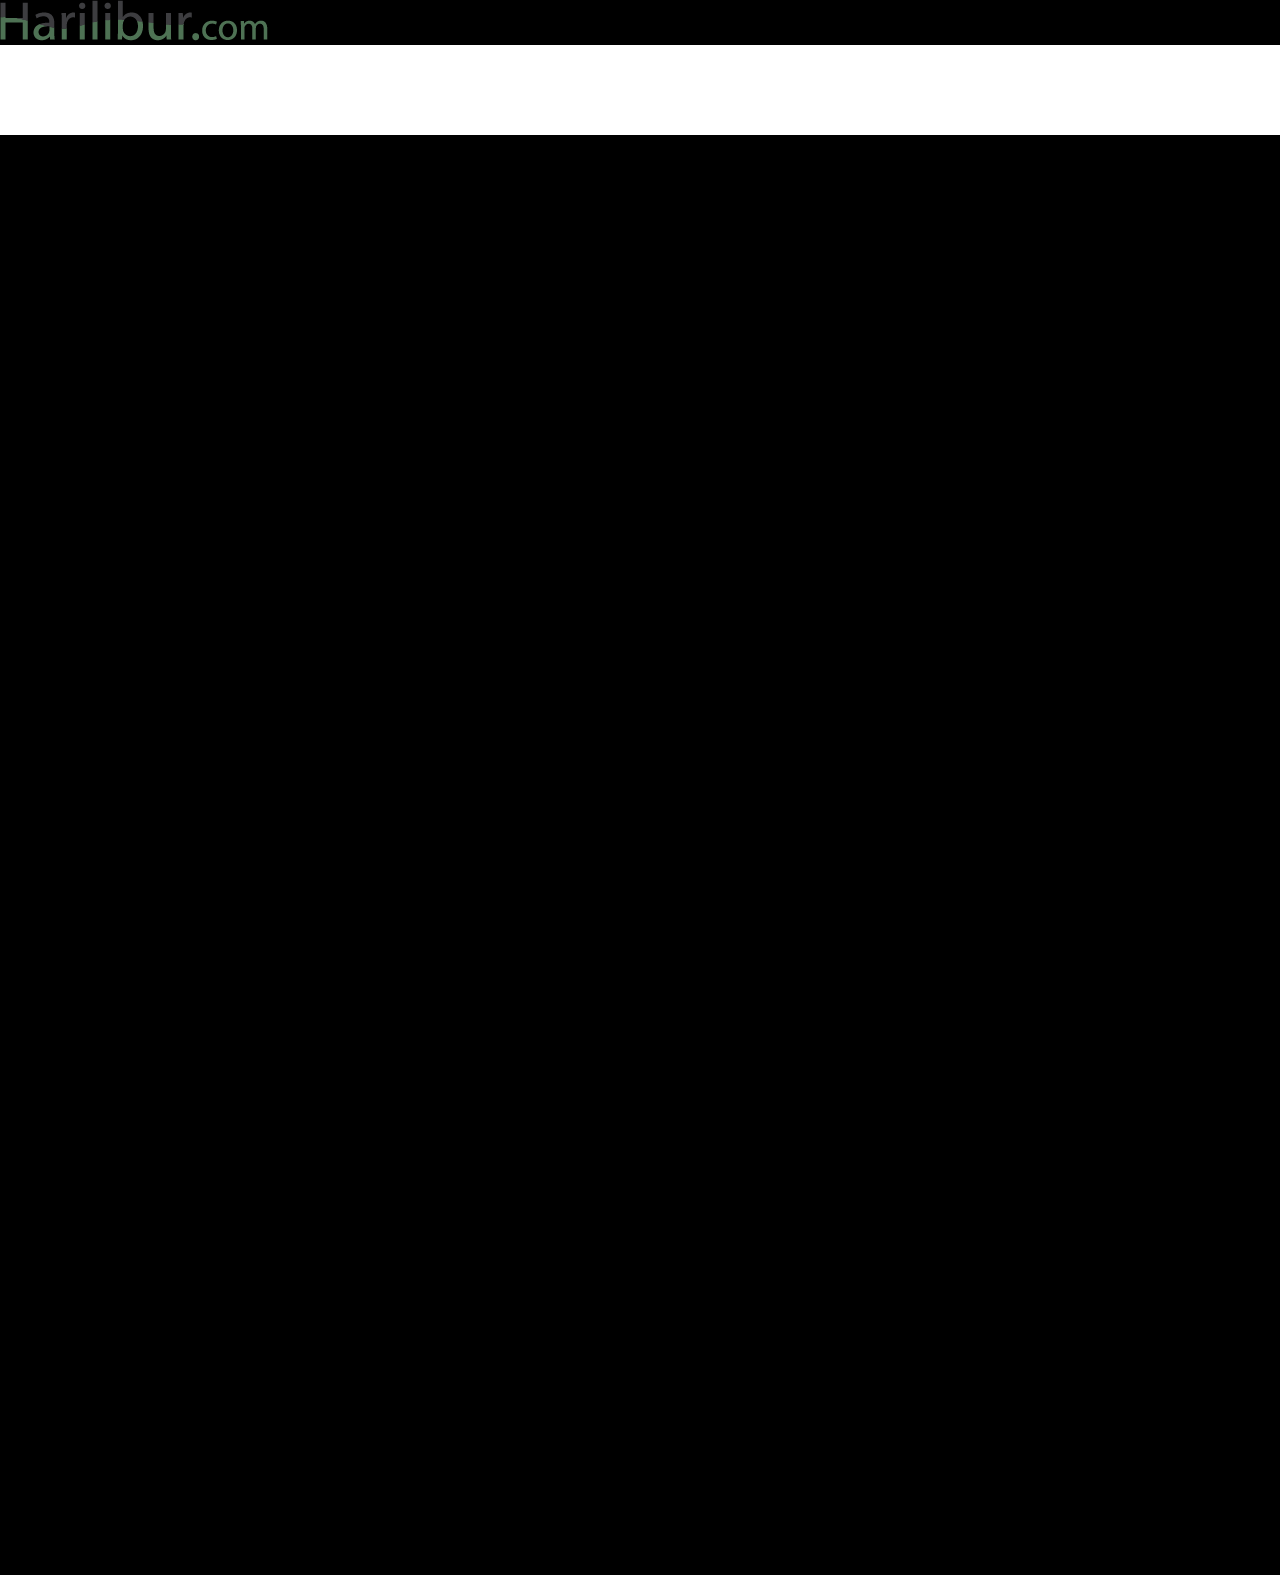
==== homepage.html @ cb5db7a8 "Add files via upload" ====
<!DOCTYPE html>
<html lang="en">
<head>
  <meta charset="UTF-8">
  <meta name="viewport" content="width=device-width, initial-scale=1.0">
  <link rel="stylesheet" href="homepage.css">
  <link rel="" href="">
  <title>Your Website</title>
</head>
<body>
  <header>
    <section>
        <div class="headbod">
            <section>
                <img src="hariliburnew.png">
                <div id="navbod">
                    <a href="program">Program</a>
                    <a href="corporate">Corporate</a>
                    <a href="about">About</a>
                </div>
            </section>
        </div>
    </section>
  </header>

  <main>
    <section>

    </section>
  </main>

  <footer>
    <section>

    </section>
  </footer>
  <!-- Your page content goes here -->
  <script src="homepage.js"></script>
</body>
</html>
---- homepage.css ----
.headbod {
    background-color: black;
    width: 175vh;
    height: 175vh;
    margin-top: -8px;
    margin-left: -8px;
}
#navbod {
    background-color: white;
    width: 175vh;
    height: 90px;
    overflow: hidden;
    text-align: right;
}
#navbod a {
    color: black;
    text-align: right;
    padding: 14px;
   
}
.sticky {
    position: fixed;
    top: 0;
    width: 100%;
}
.sticky + .content {
    padding-top: 60px;
}
img {
    width: auto;
    height: auto;
}
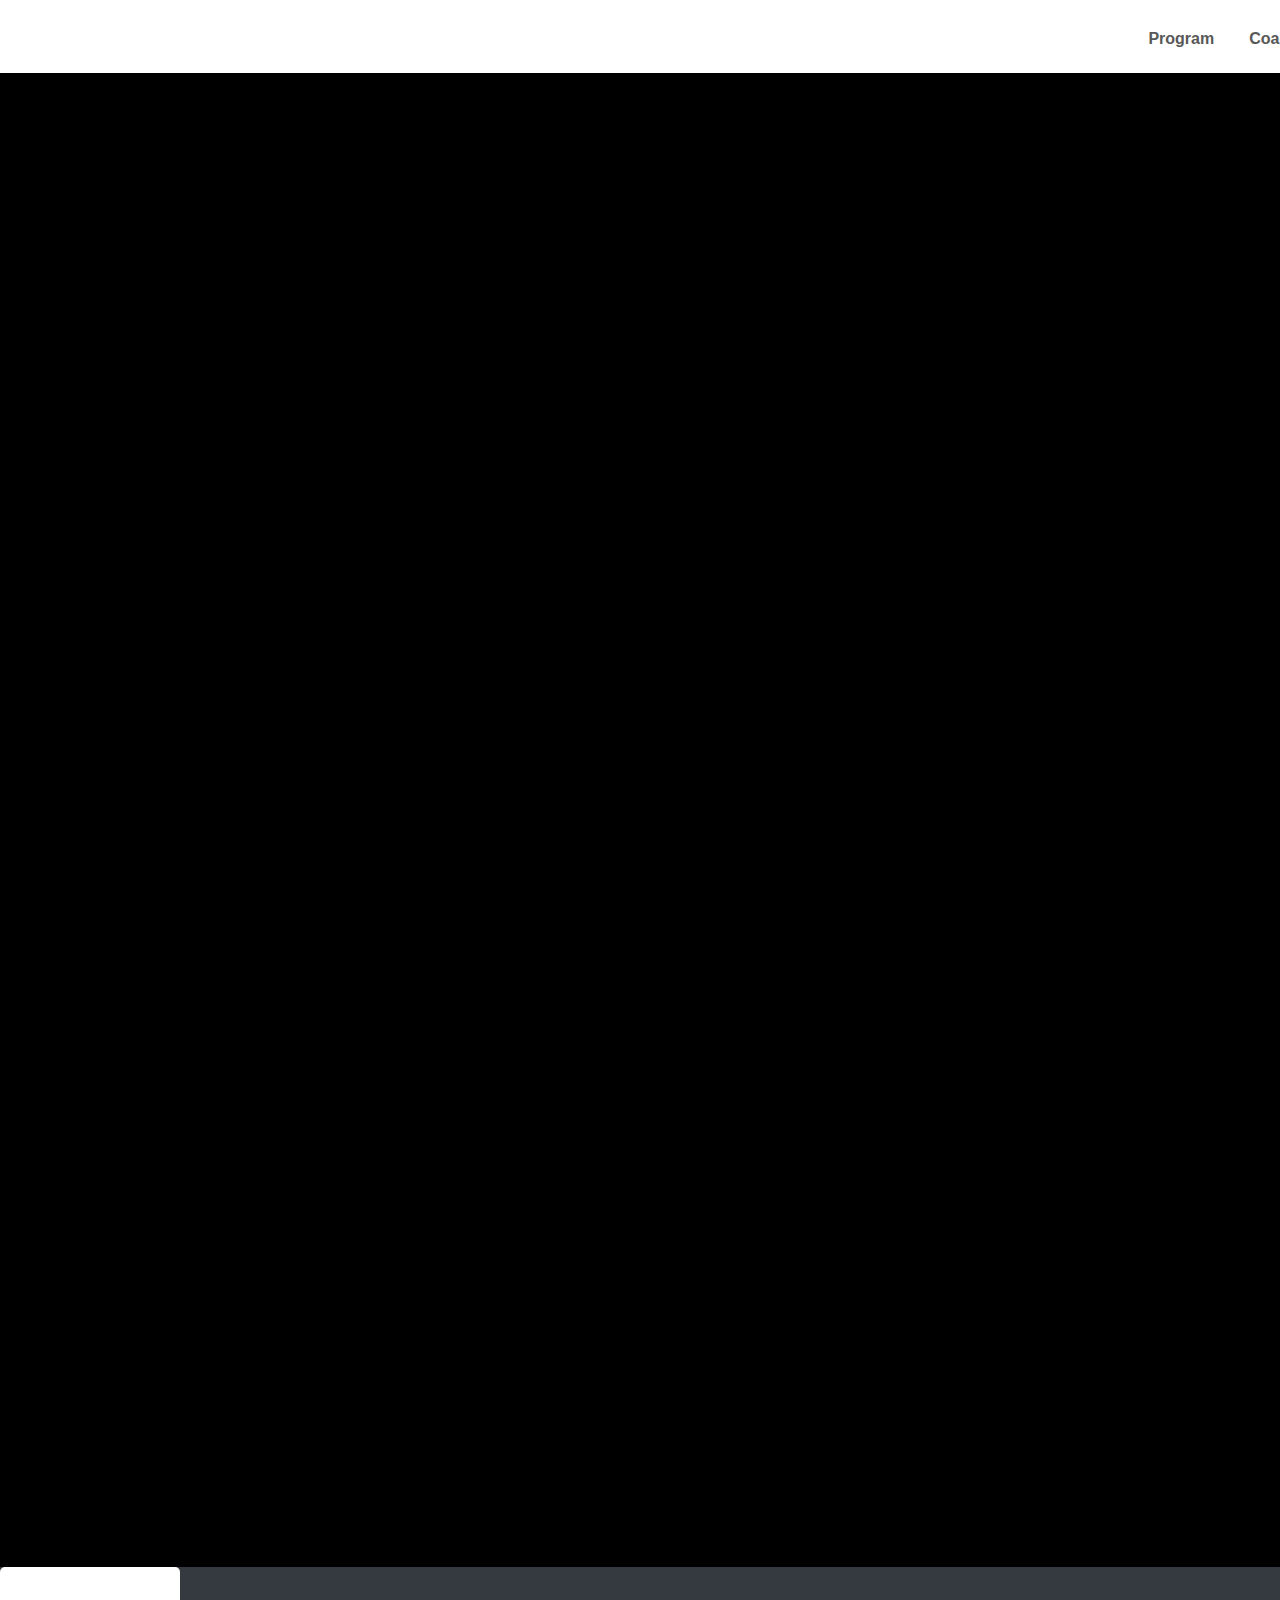
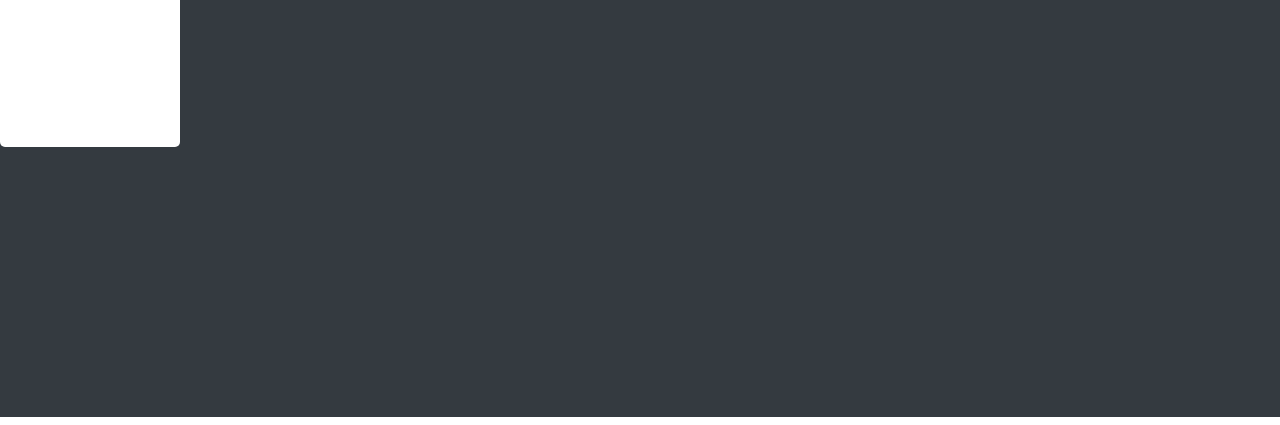
==== commit 2c60e63d: "Add files via upload" ====
--- a/homepage.html
+++ b/homepage.html
@@ -5,27 +5,38 @@
   <meta name="viewport" content="width=device-width, initial-scale=1.0">
   <link rel="stylesheet" href="homepage.css">
   <link rel="" href="">
-  <title>Your Website</title>
+  <title>Homepage</title>
 </head>
 <body>
   <header>
     <section>
-        <div class="headbod">
+      <div class="headbod">
+        <section>
+          <div id="navbod">
             <section>
-                <img src="hariliburnew.png">
-                <div id="navbod">
-                    <a href="program">Program</a>
-                    <a href="corporate">Corporate</a>
-                    <a href="about">About</a>
-                </div>
+              <div class="menu">
+                <a href="program">Program</a>
+                <a href="coach">Coach</a>
+                <a href="about">About</a>
+                <a href="daftar"><button class="btn daftar" title="Daftar">Daftar</button></a>
+                <a href="masuk"><button class="btn masuk" title="Masuk">Masuk</button></a>
+              </div>
             </section>
-        </div>
+          </div>
+        </section>
+      </div>
     </section>
   </header>
 
   <main>
     <section>
-
+      <div class="mainbg">
+        <section>
+          <div class="cardbod">
+            
+          </div>
+        </section>
+      </div>
     </section>
   </main>
 
@@ -37,4 +48,4 @@
   <!-- Your page content goes here -->
   <script src="homepage.js"></script>
 </body>
-</html>
+</html>--- a/homepage.css
+++ b/homepage.css
@@ -1,22 +1,30 @@
 .headbod {
     background-color: black;
-    width: 175vh;
+    width: 188vh;
     height: 175vh;
     margin-top: -8px;
     margin-left: -8px;
 }
 #navbod {
     background-color: white;
-    width: 175vh;
-    height: 90px;
+    width: 188vh;
+    height: 73px;
     overflow: hidden;
     text-align: right;
+
+  }
+#navbod a {
+    color: #585858;
+    text-align: right;
+    padding-right: 30px;
+    padding-left: 1px;
+    font-family: 'Raleway', sans-serif;
+    font-weight: bold;
+    text-decoration: none;
 }
-#navbod a {
-    color: black;
-    text-align: right;
-    padding: 14px;
-   
+.menu {
+    margin-top: 19px;
+    margin-right: 70px;
 }
 .sticky {
     position: fixed;
@@ -29,4 +37,49 @@
 img {
     width: auto;
     height: auto;
+}
+.btn {
+    background-color: #04AA6D; /* Green */
+    border: none;
+    color: white;
+    padding: 10px 22px;
+    text-align: center;
+    text-decoration: none;
+    display: inline-block;
+    font-size: 16px;
+    margin: 0px -20px 0px 0px;
+    transition-duration: 0.4s;
+    cursor: pointer;
+    font-family: 'Raleway', sans-serif;
+}
+.daftar {
+    background-color: white; 
+    color: black; 
+    border: 1px solid #04AA6D;
+}
+.daftar:hover {
+    background-color: #04AA6D;
+    color: white;
+}
+.masuk {
+    background-color: #04AA6D; 
+    color: black; 
+    border: 1px solid white;
+}
+.masuk:hover {
+    background-color: white;
+    color: #04AA6D;
+}
+.mainbg {
+    background-color: #343A40;
+    width: 188vh;
+    height: 50vh;
+    margin-top: -8px;
+    margin-left: -8px;
+}
+.cardbod {
+    background-color: white;
+    width: 20vh;
+    height: 20vh;
+    border-radius: 5px 5px 5px 5px;
 }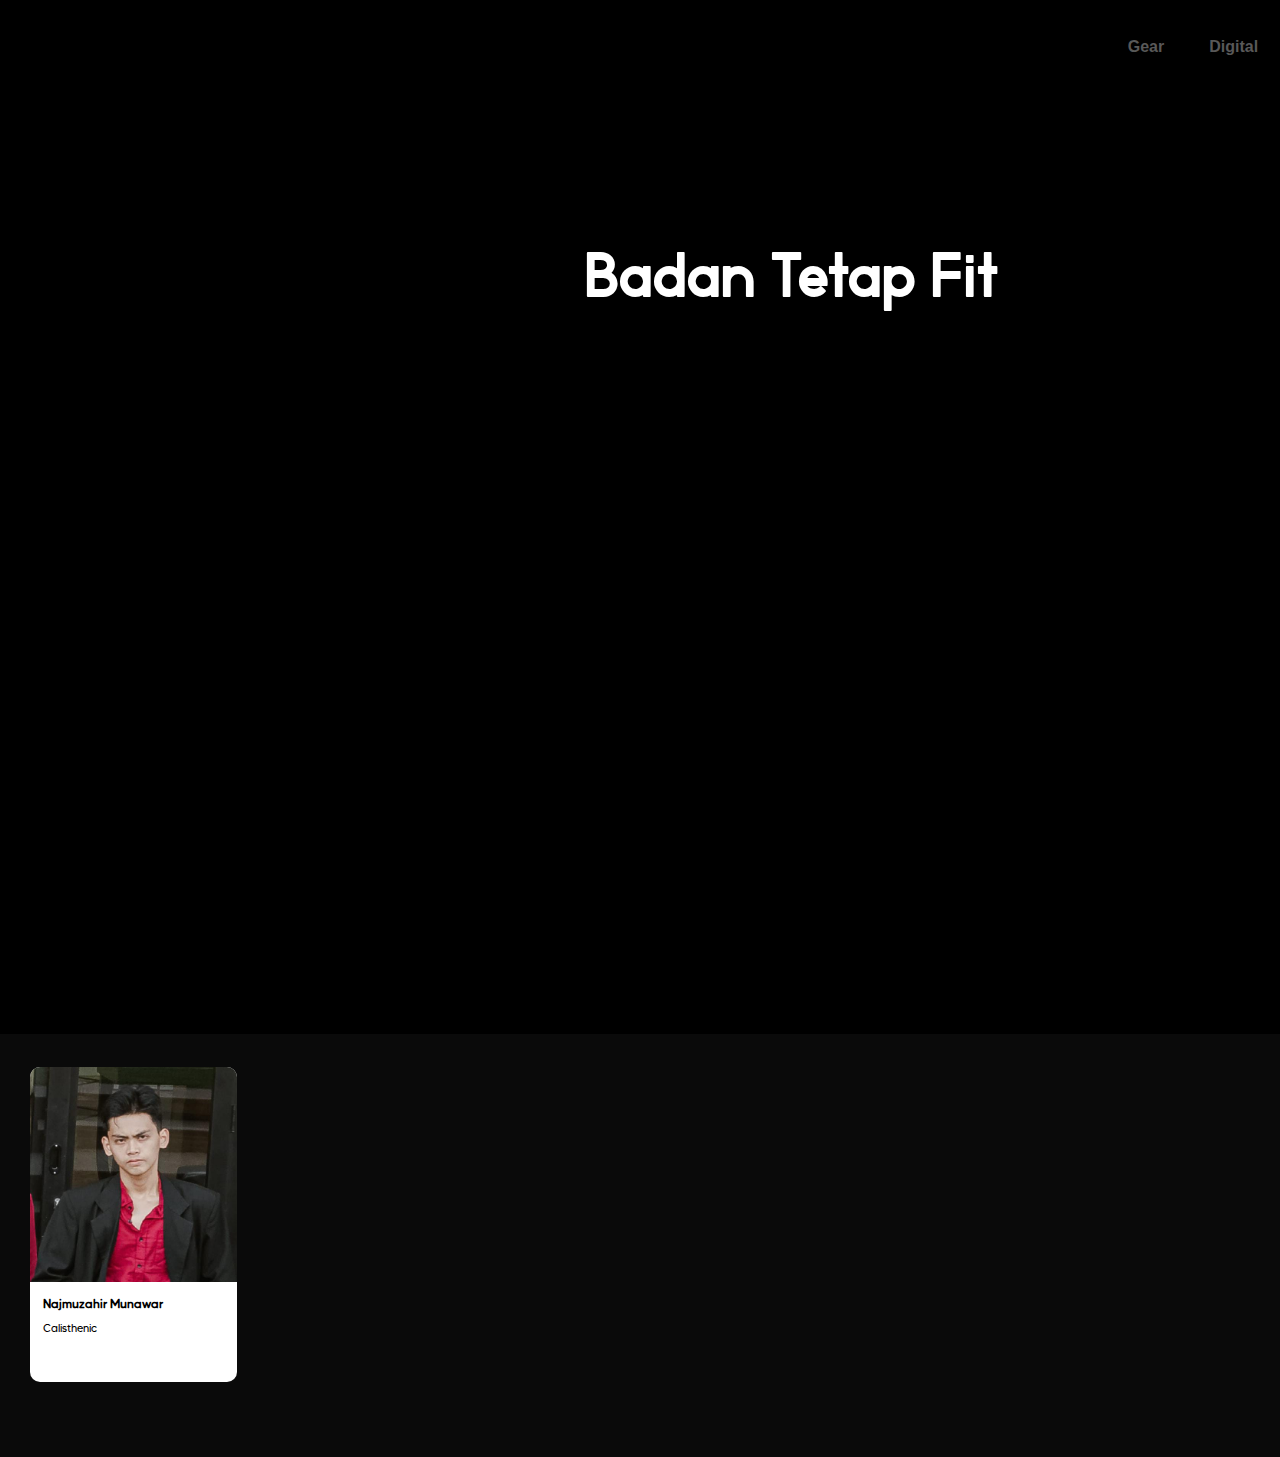
==== commit 70a1ca78: "Add files via upload" ====
--- a/homepage.html
+++ b/homepage.html
@@ -8,6 +8,7 @@
   <title>Homepage</title>
 </head>
 <body>
+<!-- (Navbar -->
   <header>
     <section>
       <div class="headbod">
@@ -15,9 +16,9 @@
           <div id="navbod">
             <section>
               <div class="menu">
-                <a href="program">Program</a>
-                <a href="coach">Coach</a>
-                <a href="about">About</a>
+                <a class="mycontent" href="gear">Gear</a>
+                <a class="mycontent" href="digital">Digital</a>
+                <a class="mycontent" href="about">About</a>
                 <a href="daftar"><button class="btn daftar" title="Daftar">Daftar</button></a>
                 <a href="masuk"><button class="btn masuk" title="Masuk">Masuk</button></a>
               </div>
@@ -27,25 +28,33 @@
       </div>
     </section>
   </header>
-
+<!-- Navbar) -->
+<!-- (Moving Card -->
   <main>
     <section>
+      <div class="image">
+        <p class="quotes one">Badan Tetap Fit</p>
+      </div>
+    </section>
+    <section>
       <div class="mainbg">
-        <section>
+        <div class="cardcord">
           <div class="cardbod">
-            
+            <img src="gw.jpg" class="cardimg1" alt="Foto Seorang Gentleman">
+            <h5 class="cardname">Najmuzahir Munawar</h5>
+            <p class="cardtext">Calisthenic</p>
           </div>
-        </section>
+        </div>
       </div>
     </section>
   </main>
-
+<!-- Moving Card) -->
   <footer>
     <section>
 
     </section>
   </footer>
-  <!-- Your page content goes here -->
+
   <script src="homepage.js"></script>
 </body>
 </html>--- a/homepage.css
+++ b/homepage.css
@@ -1,22 +1,16 @@
-.headbod {
-    background-color: black;
-    width: 188vh;
-    height: 175vh;
-    margin-top: -8px;
-    margin-left: -8px;
-}
+/*Moving Navbar*/
 #navbod {
     background-color: white;
     width: 188vh;
-    height: 73px;
+    height: 12vh;
     overflow: hidden;
     text-align: right;
-
-  }
+    margin-left: -8px;
+}
 #navbod a {
     color: #585858;
     text-align: right;
-    padding-right: 30px;
+    padding-right: 40px;
     padding-left: 1px;
     font-family: 'Raleway', sans-serif;
     font-weight: bold;
@@ -38,8 +32,11 @@
     width: auto;
     height: auto;
 }
+/*-----------------------------*/
+
+/*Button Navbar*/
 .btn {
-    background-color: #04AA6D; /* Green */
+    background-color: #FEC104; /* Green */
     border: none;
     color: white;
     padding: 10px 22px;
@@ -54,32 +51,90 @@
 }
 .daftar {
     background-color: white; 
-    color: black; 
-    border: 1px solid #04AA6D;
+    color: #FEC104; 
+    border: 1px solid #FEC104;
 }
 .daftar:hover {
-    background-color: #04AA6D;
+    background-color: #FEC104;
     color: white;
 }
 .masuk {
-    background-color: #04AA6D; 
-    color: black; 
-    border: 1px solid white;
+    background-color: #FEC104; 
+    color: white; 
+    border: 1px solid #FEC104;
 }
 .masuk:hover {
     background-color: white;
-    color: #04AA6D;
+    color: #FEC104;
 }
+/*-----------------------------*/
+
+/*Homepage Quotes*/
+.image {
+    background-color: black;
+    width: 188vh;
+    height: 120vh;
+    margin-top: -26vh;
+    margin-left: -8px;
+}
+.quotes {
+    font-family: classic;
+}
+.one {
+    color: white;
+    padding-left: 65vh;
+    padding-top: 30vh;
+    font-size: 80px;
+}
+.two {
+
+}
+/*-----------------------------*/
+
+/*Moving Card*/
 .mainbg {
-    background-color: #343A40;
+    background-color: #0A0A0Aff;
     width: 188vh;
-    height: 50vh;
+    height: 47vh;
     margin-top: -8px;
     margin-left: -8px;
+    position: absolute;
 }
 .cardbod {
     background-color: white;
-    width: 20vh;
-    height: 20vh;
-    border-radius: 5px 5px 5px 5px;
-}+    width: 23vh;
+    height: 35vh;
+    border-radius: 10px 10px 10px 10px;
+}
+.cardimg1 {
+    width: 23vh;
+    height: auto;
+    border-radius: 10px 10px 0px 0px;
+}
+.cardcord {
+    margin: 33px 0px 0px 30px;
+}
+.cardname {
+    font-family: comic;
+    font-size: 12px;
+    margin: 10px 0px 0px 0px;
+    padding: 0px 0px 0px 13px;
+}
+.cardtext {
+    font-family: comic;
+    font-size: 11px;
+    margin: 10px 0px 0px 0px;
+    padding: 0px 0px 0px 13px;;
+}
+/*-----------------------------*/
+
+/*Custom Font*/
+@font-face {
+    font-family: comic;
+    src: url(font/regular.otf);
+}
+@font-face {
+    font-family: classic;
+    src: url(font/perfectlyamicable.ttf);
+}
+/*-----------------------------*/